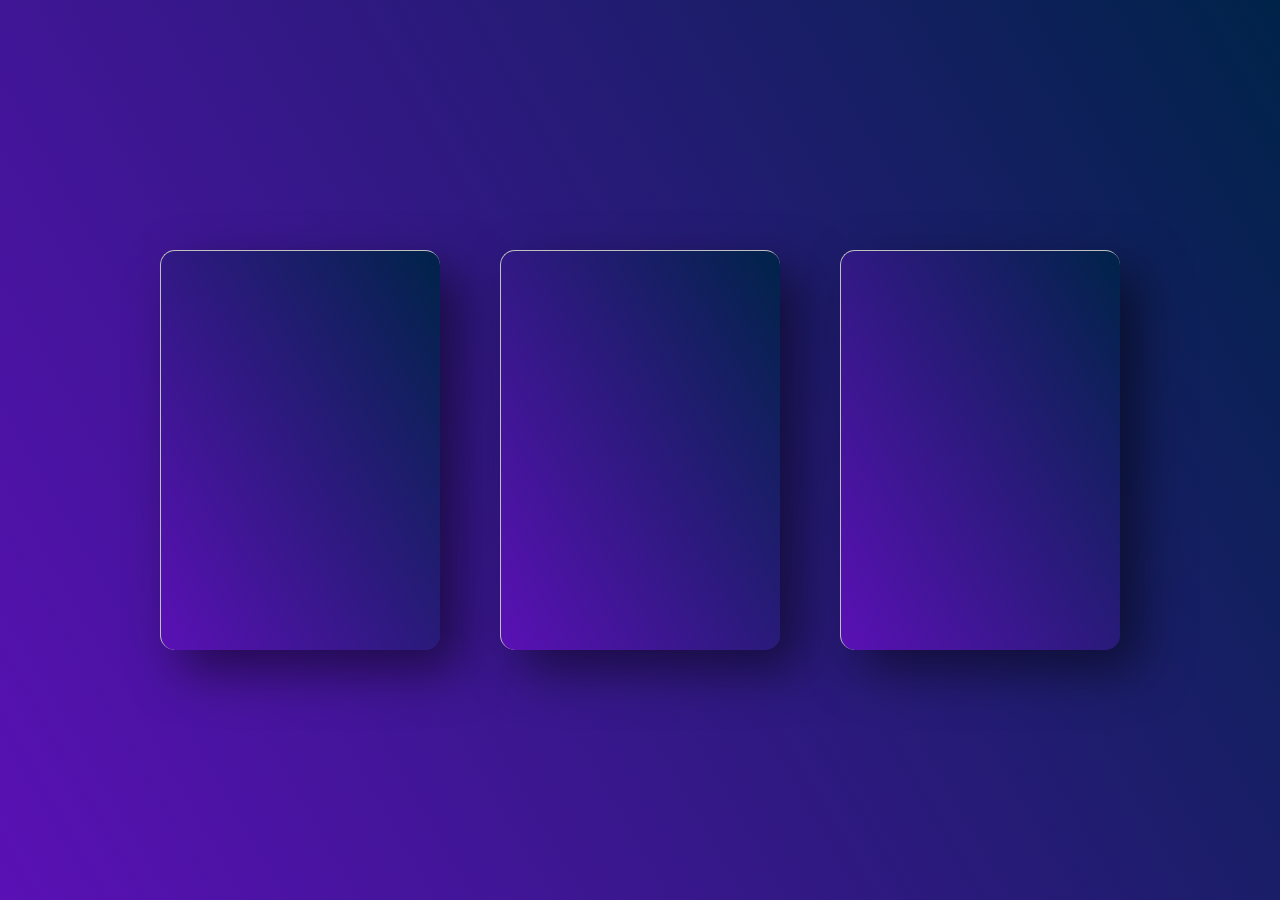
==== html/cards.html @ 1001885b "novo" ====
<!DOCTYPE html>
<html lang="en">
  <head>
    <meta charset="UTF-8" />
    <meta http-equiv="X-UA-Compatible" content="IE=edge" />
    <meta name="viewport" content="width=device-width", initial-scale=1.0">
    <title>Document</title>
    <link rel="preconnect" href="https://fonts.gstatic.com" />
    <link rel="icon" href="./images/favicon.png" type="image/png" />
    <link rel="apple-touch-icon" href="./images/favicon.png" />
    <link rel="stylesheet" href="/css/animated-card.css" />
  </head>
  <body>
    <div class="aba">
      <div class="card" data-tilt data-tilt-max="50">
        <div class="content">
          <h1>01</h1>
          <h2>Começos</h2>
          <p>
            Sempre participando de cursos e bootcamps, valorizo o aprendizado
            contínuo. Como autodidata, adapto-me às mudanças na tecnologia,
            ampliando minhas habilidades e explorando novos desafios. Estou
            motivado a crescer e contribuir cada vez mais no mercado
          </p>
          <a href="/html/sobre.html">Voltar</a>
        </div>
      </div>
      <div class="card" data-tilt data-tilt-max="50">
        <div class="content">
          <h1>02</h1>
          <h2>Desafios</h2>
          <p>
            A transição de carreira após os 50 anos é desafiadora, mas cheia de
            oportunidades. É crucial reinventar-se, identificar habilidades,
            investir em aprendizado contínuo, fazer networking e ser flexível.
            Essa mudança pode renovar a carreira e trazer novo propósito.
          </p>
          <a href="/html/sobre.html">Voltar</a>
        </div>
      </div>
      <div class="card" data-tilt data-tilt-max="50">
        <div class="content">
          <h1>03</h1>
          <h2>Foco</h2>
          <p>
            Apesar dos desafios do etarismo, não me deixo intimidar. Se não
            encontrar uma oportunidade de estágio ou vaga, estou pronto para o
            trabalho autônomo. Vejo os desafios como motivação e sigo firme,
            aprendendo e contribuindo no mercado de tecnologia.
          </p>
          <a href="/html/sobre.html">Voltar</a>
        </div>
      </div>
    </div>
  </body>
</html>
---- css/animated-card.css ----
*{
    margin: 0;
    padding: 0;
    box-sizing: border-box;
    font-family: 'Source Sans Pro', sans-serif;
}

body{
    display: flex;
    justify-content: center;
    align-items: center;
    height: 100vh;
    background: linear-gradient(60deg, #5a10b5 0%, #002349 100%);
    overflow: hidden;
}

body::before{
content: '';
position:absolute;
top: 0;
left:0;
width: 100%;
height: 100%;
background:linear-gradient(60deg, #5a10b5 0%, #002349 100%);
clip-path: circle(30% at right 70%);


}
body::after{
content: '';
position:absolute;
top: 0;
left:0;
width: 100%;
height: 100%;
background-image:linear-gradient(60deg, #5a10b5 0%, #002349 100%);


}

.aba {
     position: relative;
    display:flex;
    justify-content: center;
    align-items: center;
    max-width: 1200px; 
    flex-wrap:wrap ;
    z-index:1;

}

.aba .card{

    position: relative;
    width: 280px;
    height: 400px;
    margin: 30px;
    box-shadow:20px 20px 50px rgba(0, 0, 0, 0.5) ;
    border-radius: 15px;
    background-image:linear-gradient(60deg, #5a10b5 0%, #002349 100%);
    overflow: hidden;
    display: flex;
    justify-content: center;
    align-items: center;
    border-top:1px solid silver ;
    border-left: 1px solid silver;
    backdrop-filter:blur(5px);
}

.aba .card .content{
    padding: 20px;
    text-align: center;
    transform:translateY(300px);
    opacity: 0;
    transition: 0.5s;

}
.aba .card:hover .content{

    transform: translateY(0px);
    opacity: 1;
}

.aba .card .content h1{

    position:absolute;
    top: -90px;
    right: 30px;
    font-size:8rem ;
    color: #fff;
    pointer-events:none
}
.aba .card .content h2{

    font-size: 1.8rem;
    color: #fff;
    z-index: 1;
}
.aba .card .content p{
    font-size:1rem ;
    line-height: 25px;
    color: #fff;
    font-weight:300;
}

.aba .card .content a{
    position: relative;
    display: inline-block;
    padding:8px 20px;
    margin-top: 15px;
    color:#000;
    background-color: #fff;
    text-decoration: none;
    font-size:1.2rem;
    font-weight: 500;
    border-radius:20px ;
    box-shadow: 0.5px,15px rgba(0, 0, 0, 0.5);

}
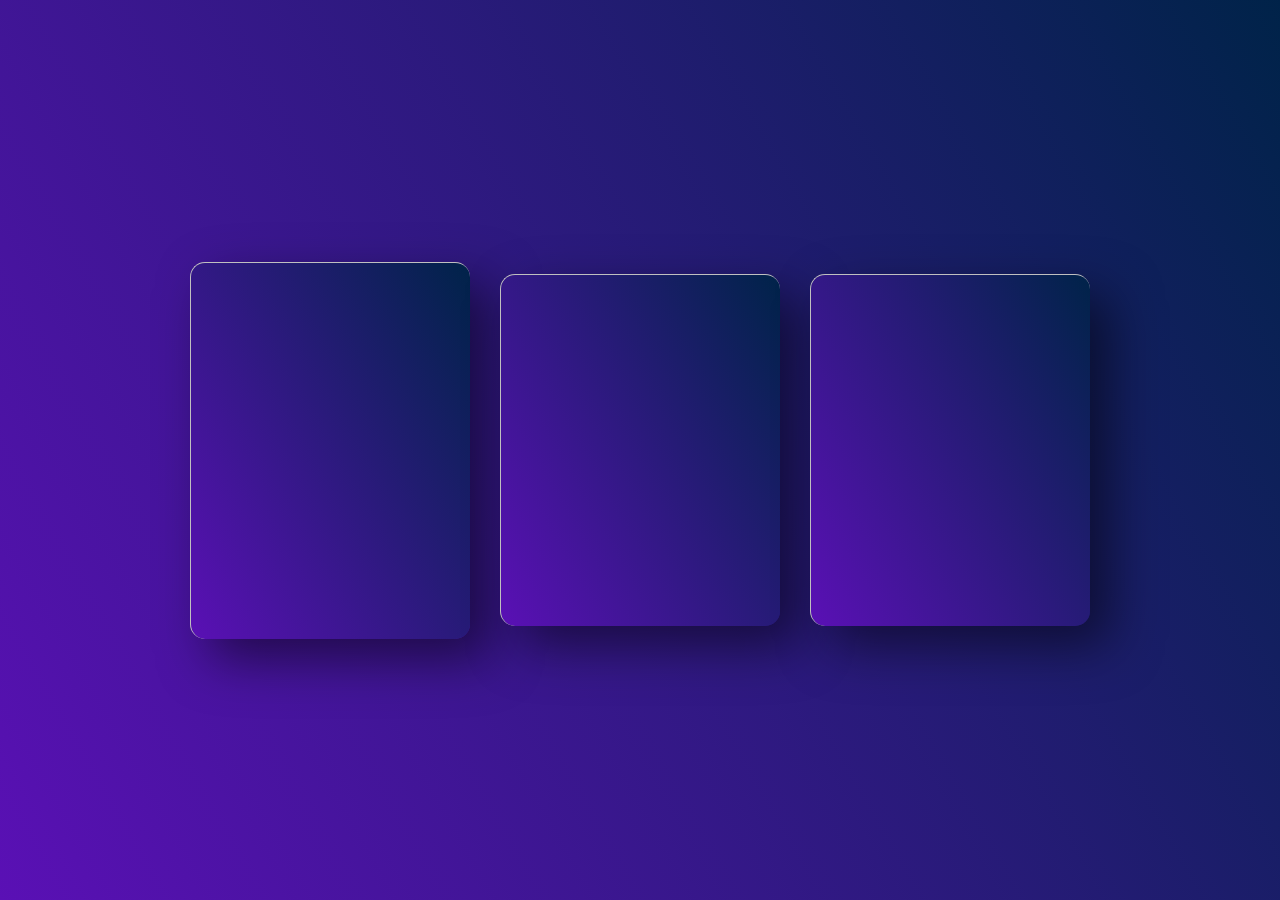
==== commit e1fa1b07: "responsive" ====
--- a/html/cards.html
+++ b/html/cards.html
@@ -3,14 +3,14 @@
   <head>
     <meta charset="UTF-8" />
     <meta http-equiv="X-UA-Compatible" content="IE=edge" />
-    <meta name="viewport" content="width=device-width", initial-scale=1.0">
+    <meta name="viewport" content="width=device-width, initial-scale=1.0">
     <title>Document</title>
     <link rel="preconnect" href="https://fonts.gstatic.com" />
     <link rel="icon" href="./images/favicon.png" type="image/png" />
     <link rel="apple-touch-icon" href="./images/favicon.png" />
     <link rel="stylesheet" href="/css/animated-card.css" />
   </head>
-  <body>
+  <body class="bora">
     <div class="aba">
       <div class="card" data-tilt data-tilt-max="50">
         <div class="content">
--- a/css/animated-card.css
+++ b/css/animated-card.css
@@ -1,11 +1,11 @@
-*{
+* {
     margin: 0;
     padding: 0;
     box-sizing: border-box;
     font-family: 'Source Sans Pro', sans-serif;
 }
 
-body{
+body {
     display: flex;
     justify-content: center;
     align-items: center;
@@ -14,106 +14,125 @@
     overflow: hidden;
 }
 
-body::before{
-content: '';
-position:absolute;
-top: 0;
-left:0;
-width: 100%;
-height: 100%;
-background:linear-gradient(60deg, #5a10b5 0%, #002349 100%);
-clip-path: circle(30% at right 70%);
+body::before {
+    content: '';
+    position: absolute;
+    top: 0;
+    left: 0;
+    width: 100%;
+    height: 100%;
+    background: linear-gradient(60deg, #5a10b5 0%, #002349 100%);
+    clip-path: circle(30% at right 70%);
+}
 
-
-}
-body::after{
-content: '';
-position:absolute;
-top: 0;
-left:0;
-width: 100%;
-height: 100%;
-background-image:linear-gradient(60deg, #5a10b5 0%, #002349 100%);
-
-
+body::after {
+    content: '';
+    position: absolute;
+    top: 0;
+    left: 0;
+    width: 100%;
+    height: 100%;
+    background-image: linear-gradient(60deg, #5a10b5 0%, #002349 100%);
 }
 
 .aba {
-     position: relative;
-    display:flex;
+    position: relative;
+    display: flex;
     justify-content: center;
     align-items: center;
-    max-width: 1200px; 
-    flex-wrap:wrap ;
-    z-index:1;
-
+    max-width: 1200px;
+    flex-wrap: wrap;
+    z-index: 1;
 }
 
-.aba .card{
-
+.aba .card {
     position: relative;
-    width: 280px;
-    height: 400px;
-    margin: 30px;
-    box-shadow:20px 20px 50px rgba(0, 0, 0, 0.5) ;
+    width: 90%; /* largura relativa para responsividade */
+    max-width: 280px; /* largura maxima */
+    margin: 15px; /* margem reduzida para melhor responsividade */
+    box-shadow: 20px 20px 50px rgba(0, 0, 0, 0.5);
     border-radius: 15px;
-    background-image:linear-gradient(60deg, #5a10b5 0%, #002349 100%);
+    background-image: linear-gradient(60deg, #5a10b5 0%, #002349 100%);
     overflow: hidden;
     display: flex;
     justify-content: center;
     align-items: center;
-    border-top:1px solid silver ;
+    border-top: 1px solid silver;
     border-left: 1px solid silver;
-    backdrop-filter:blur(5px);
+    backdrop-filter: blur(5px);
 }
 
-.aba .card .content{
+.aba .card .content {
     padding: 20px;
     text-align: center;
-    transform:translateY(300px);
+    transform: translateY(300px);
     opacity: 0;
     transition: 0.5s;
+}
 
-}
-.aba .card:hover .content{
-
+.aba .card:hover .content {
     transform: translateY(0px);
     opacity: 1;
 }
 
-.aba .card .content h1{
-
-    position:absolute;
+.aba .card .content h1 {
+    position: absolute;
     top: -90px;
     right: 30px;
-    font-size:8rem ;
+    font-size: 8rem;
     color: #fff;
-    pointer-events:none
+    pointer-events: none;
 }
-.aba .card .content h2{
 
+.aba .card .content h2 {
     font-size: 1.8rem;
     color: #fff;
     z-index: 1;
 }
-.aba .card .content p{
-    font-size:1rem ;
+
+.aba .card .content p {
+    font-size: 1rem;
     line-height: 25px;
     color: #fff;
-    font-weight:300;
+    font-weight: 300;
 }
 
-.aba .card .content a{
+.aba .card .content a {
     position: relative;
     display: inline-block;
-    padding:8px 20px;
+    padding: 8px 20px;
     margin-top: 15px;
-    color:#000;
+    color: #000;
     background-color: #fff;
     text-decoration: none;
-    font-size:1.2rem;
+    font-size: 1.2rem;
     font-weight: 500;
-    border-radius:20px ;
-    box-shadow: 0.5px,15px rgba(0, 0, 0, 0.5);
+    border-radius: 20px;
+    box-shadow: 0.5px 15px rgba(0, 0, 0, 0.5);
+}
 
-}+/* Estilos adicionais para tamanhos de tela */
+@media (max-width: 768px) {
+    .aba .card {
+        width: 80%; /* Diminuir a largura dos cartoes em telas menores */
+        margin: 10px; /* Ajustar a margem */
+    }
+
+    .aba {
+        flex-direction: column; /* Alterar a direção para coluna em telas pequenas */
+        align-items: center; /* Centralizar os cartões */
+    }
+
+    body {
+        padding: 10px; /* Adicionar algum preenchimento ao body */
+    }
+}
+
+
+
+
+
+
+
+
+
